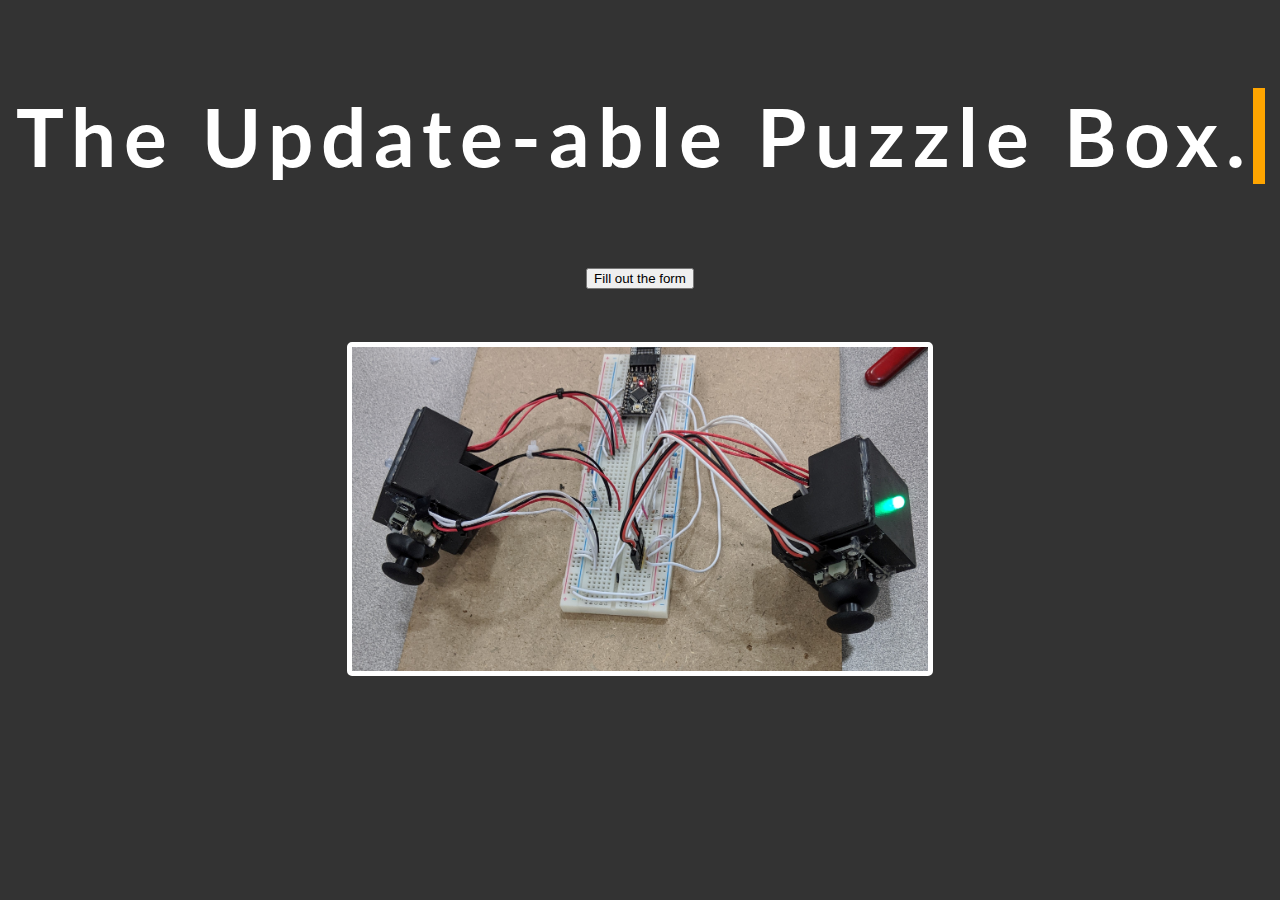
==== index.html @ 3aefe065 "Added image of prototype" ====
<html>
	
	<head>
		<link href="https://fonts.googleapis.com/css?family=Raleway:200,100,400" rel="stylesheet" type="text/css" />
		<link href="https://fonts.googleapis.com/css?family=Lato|Ubuntu&display=swap" rel="stylesheet">
		<link href="styles.css" rel="stylesheet" type="text/css" />
		<link rel="stylesheet" href="https://fonts.googleapis.com/icon?family=Material+Icons">
		<link rel="stylesheet" href="https://code.getmdl.io/1.3.0/material.indigo-pink.min.css">
		<link rel="stylesheet" href="https://cdnjs.cloudflare.com/ajax/libs/animate.css/3.7.2/animate.min.css">
		<script defer src="https://code.getmdl.io/1.3.0/material.min.js"></script>

		<title>Update-able Puzzle Box</title>
	</head>

	<body>
		<div class="typewriter">
		  <h1>The Update-able Puzzle Box.</h1>
		</div>
		
		<div class="animated fadeInUp delay-1s" id="form-section">
			<a href="https://tinyurl.com/agaxform" target="_blank"><button class="mdl-button mdl-js-button mdl-button--raised mdl-js-ripple-effect mdl-button--accent">
			  Fill out the form
			</button></a>
		</div>

		<div class="animated fadeInUp delay-1s" id="image-section">
			<center><img src="images/prototype.jpg" id="prototype-image"></center>
		</div>
	</body>

</html>
---- styles.css ----
/* GLOBAL STYLES */
body {
  background: #333;
  padding-top: 5em;
  display: flex;
  justify-content: center;
}

/* DEMO-SPECIFIC STYLES */
.typewriter h1 {
  color: #fff;
  font-family: 'Lato', sans-serif;
  font-size: 80px;
  overflow: hidden; /* Ensures the content is not revealed until the animation */
  border-right: .15em solid orange; /* The typwriter cursor */
  white-space: nowrap; /* Keeps the content on a single line */
  margin: 0 auto; /* Gives that scrolling effect as the typing happens */
  letter-spacing: .1em; /* Adjust as needed */
  animation: 
    typing 3.5s steps(30, end),
    blink-caret .5s step-end infinite;
}

/* The typing effect */
@keyframes typing {
  from { width: 0 }
  to { width: 100% }
}

/* The typewriter cursor effect */
@keyframes blink-caret {
  from, to { border-color: transparent }
  50% { border-color: pink }
}

#form-section {
  position: absolute;
  margin-top: 20vh;
}

#form-btn {
  border-radius: 5px;
  border: none;
  outline: none;
  background-color: pink;
  font-family: 'Lato', sans-serif;
}

#image-section {
  position: absolute;
  top: 38vh;
}

#prototype-image {
  width: 45vw;
  min-width: 300px;
  border-radius: 5px;
  border: 5px solid white;
}
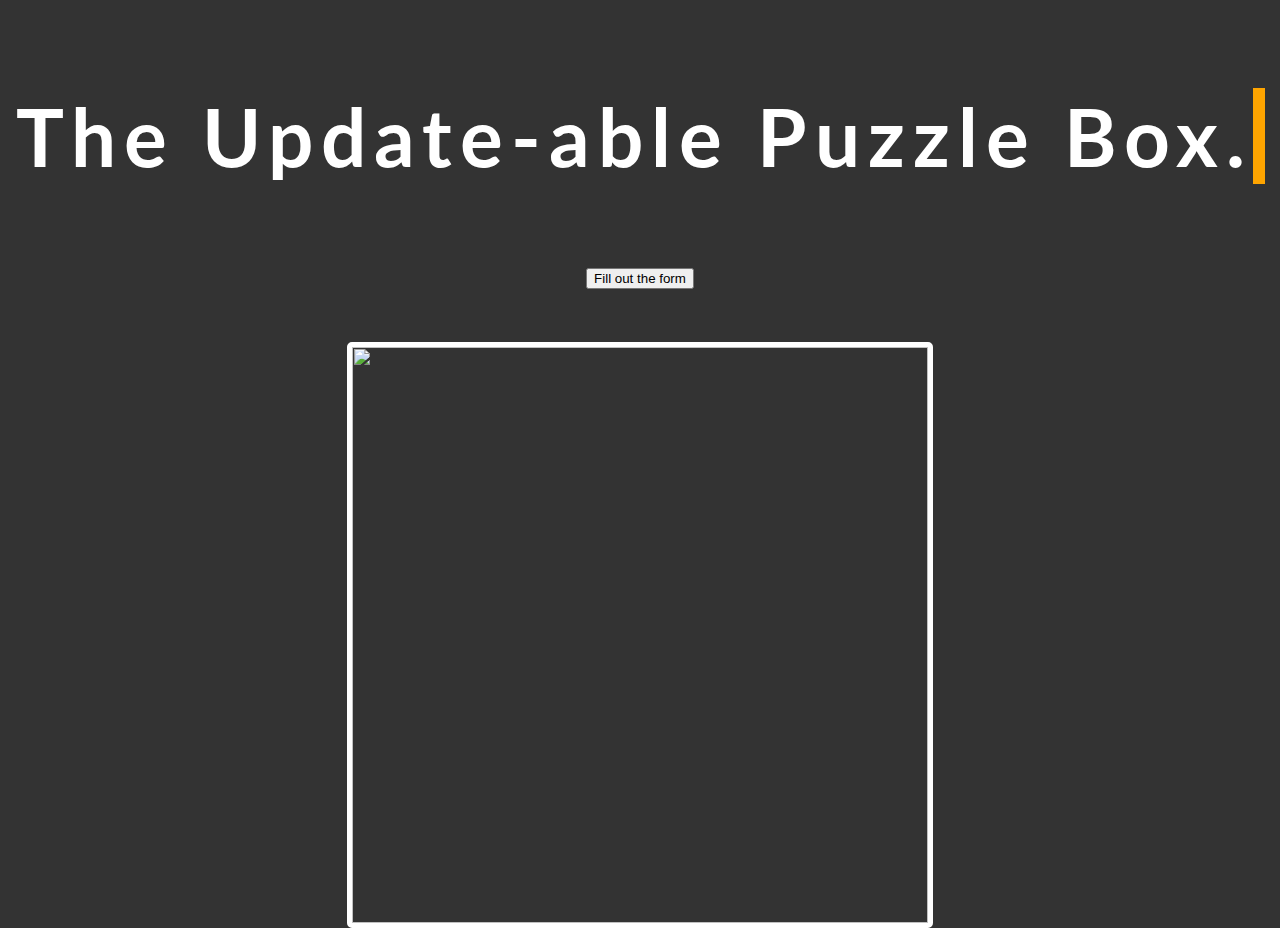
==== commit a13f691d: "Added favicon" ====
--- a/index.html
+++ b/index.html
@@ -7,6 +7,9 @@
 		<link rel="stylesheet" href="https://fonts.googleapis.com/icon?family=Material+Icons">
 		<link rel="stylesheet" href="https://code.getmdl.io/1.3.0/material.indigo-pink.min.css">
 		<link rel="stylesheet" href="https://cdnjs.cloudflare.com/ajax/libs/animate.css/3.7.2/animate.min.css">
+		<link rel="icon" type="image/png" href="images/favicon-32x32.png" sizes="32x32" />
+		<link rel="icon" type="image/png" href="images/favicon-16x16.png" sizes="16x16" />
+
 		<script defer src="https://code.getmdl.io/1.3.0/material.min.js"></script>
 
 		<title>Update-able Puzzle Box</title>
@@ -16,7 +19,7 @@
 		<div class="typewriter">
 		  <h1>The Update-able Puzzle Box.</h1>
 		</div>
-		
+
 		<div class="animated fadeInUp delay-1s" id="form-section">
 			<a href="https://tinyurl.com/agaxform" target="_blank"><button class="mdl-button mdl-js-button mdl-button--raised mdl-js-ripple-effect mdl-button--accent">
 			  Fill out the form
@@ -24,7 +27,7 @@
 		</div>
 
 		<div class="animated fadeInUp delay-1s" id="image-section">
-			<center><img src="images/prototype.jpg" id="prototype-image"></center>
+			<center><img src="images/puzzlebox.jpg" id="prototype-image"></center>
 		</div>
 	</body>
 
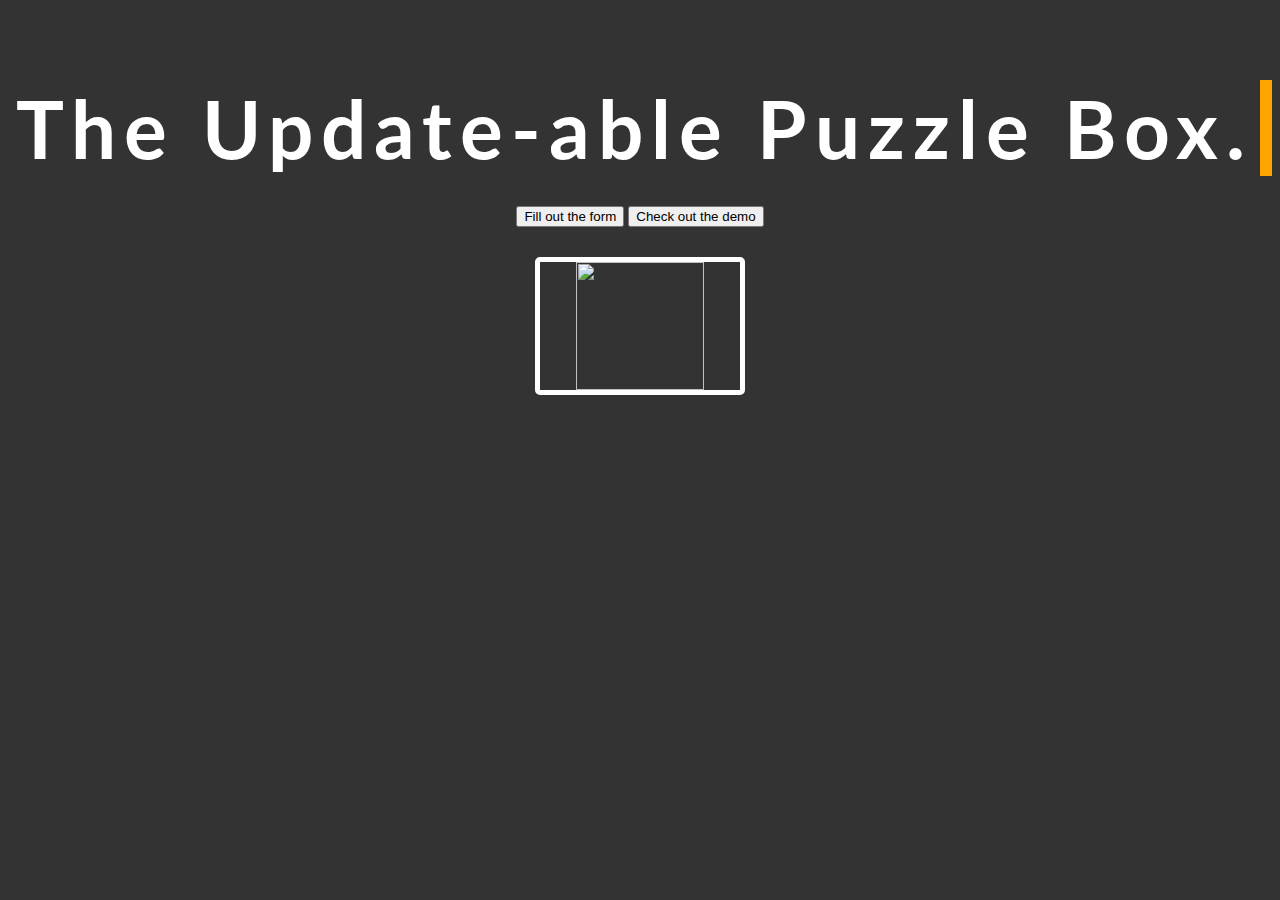
==== commit afbcca90: "Added demo" ====
--- a/index.html
+++ b/index.html
@@ -16,19 +16,29 @@
 	</head>
 
 	<body>
-		<div class="typewriter">
-		  <h1>The Update-able Puzzle Box.</h1>
+
+		<div style="text-align: center;">
+			<div class="typewriter" style="margin-top: 5em;">
+				<h1>The Update-able Puzzle Box.</h1>
+			</div>
+
+			<div class="animated fadeInUp delay-1s" id="form-section">
+				<a href="https://tinyurl.com/agaxform" target="_blank"><button class="mdl-button mdl-js-button mdl-button--raised mdl-js-ripple-effect mdl-button--accent">
+				Fill out the form
+				</button></a>
+			</div>
+
+			<div class="animated fadeInUp delay-1s" id="form-section">
+				<a href="create.html"><button class="mdl-button mdl-js-button mdl-button--raised mdl-js-ripple-effect mdl-button--accent">
+				Check out the demo
+				</button></a>
+			</div>
+
+			<div class="animated fadeInUp delay-1s" id="image-section">
+				<center><img src="images/puzzlebox.jpg" id="prototype-image"></center>
+			</div>
 		</div>
 
-		<div class="animated fadeInUp delay-1s" id="form-section">
-			<a href="https://tinyurl.com/agaxform" target="_blank"><button class="mdl-button mdl-js-button mdl-button--raised mdl-js-ripple-effect mdl-button--accent">
-			  Fill out the form
-			</button></a>
-		</div>
-
-		<div class="animated fadeInUp delay-1s" id="image-section">
-			<center><img src="images/puzzlebox.jpg" id="prototype-image"></center>
-		</div>
 	</body>
 
 </html>
--- a/styles.css
+++ b/styles.css
@@ -1,9 +1,6 @@
 /* GLOBAL STYLES */
 body {
   background: #333;
-  padding-top: 5em;
-  display: flex;
-  justify-content: center;
 }
 
 /* DEMO-SPECIFIC STYLES */
@@ -34,8 +31,8 @@
 }
 
 #form-section {
-  position: absolute;
-  margin-top: 20vh;
+  display: inline-block;
+  margin-top: 30px;
 }
 
 #form-btn {
@@ -46,14 +43,26 @@
   font-family: 'Lato', sans-serif;
 }
 
-#image-section {
-  position: absolute;
-  top: 38vh;
+#prototype-image {
+  width: 10vw;
+  min-width: 200px;
+  border-radius: 5px;
+  border: 5px solid white;
+  margin-top: 30px;
 }
 
-#prototype-image {
-  width: 45vw;
-  min-width: 300px;
-  border-radius: 5px;
-  border: 5px solid white;
+.avatar {
+  width: 50px;
+  border-radius: 50%;
+  margin-top: 5px;
+  margin-right: 5px;
+}
+
+#texteditor {
+  height: 70vh;
+  outline: none;
+  background-color: white;
+  font-size: 20px;
+  resize: none;
+  font-family: 'Courier';
 }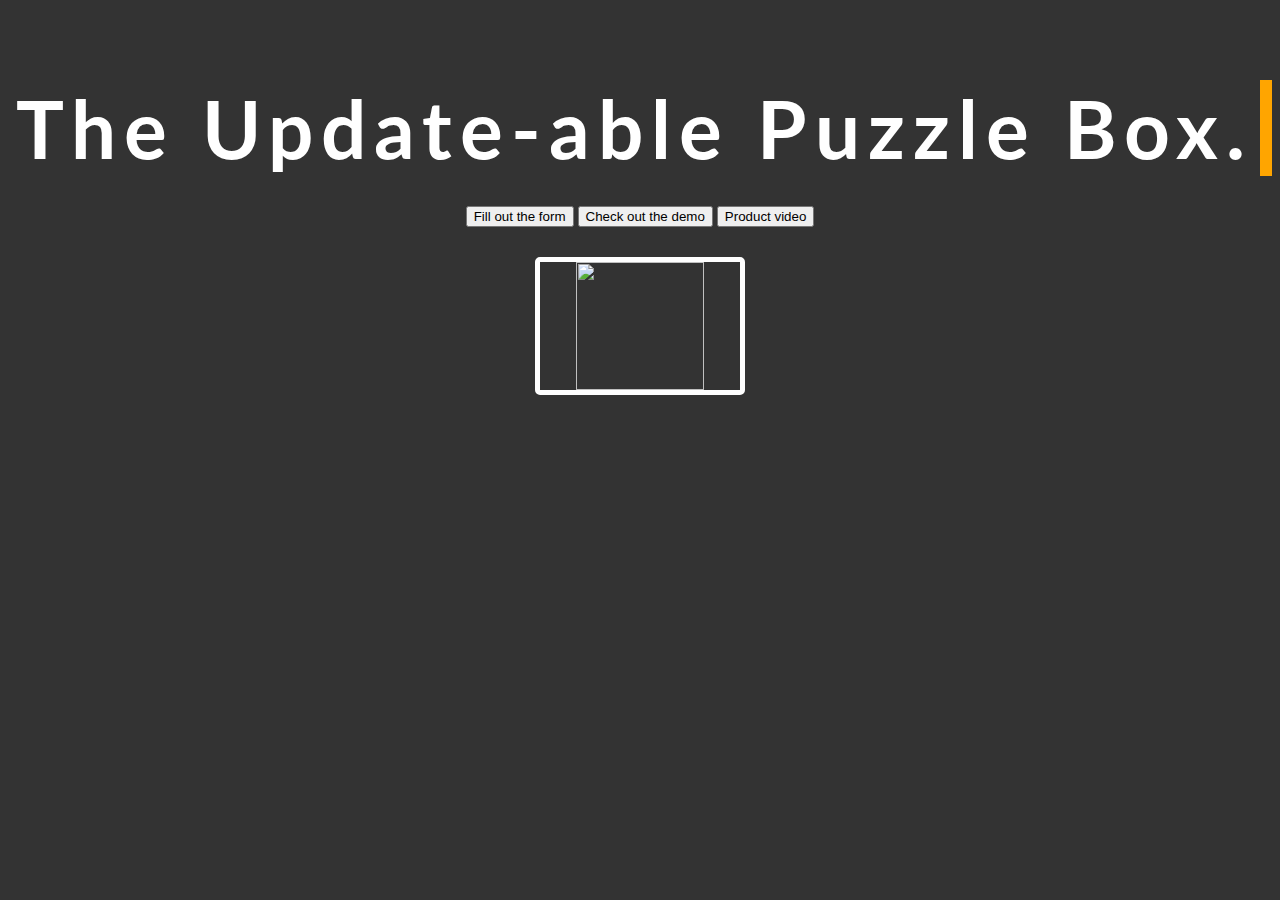
==== commit 063cac61: "Update index.html" ====
--- a/index.html
+++ b/index.html
@@ -33,6 +33,12 @@
 				Check out the demo
 				</button></a>
 			</div>
+			
+			<div class="animated fadeInUp delay-1s" id="form-section">
+				<a href="https://www.youtube.com/watch?v=yXyg5jmzk-0"><button class="mdl-button mdl-js-button mdl-button--raised mdl-js-ripple-effect mdl-button--accent">
+				Product video
+				</button></a>
+			</div>
 
 			<div class="animated fadeInUp delay-1s" id="image-section">
 				<center><img src="images/puzzlebox.jpg" id="prototype-image"></center>
